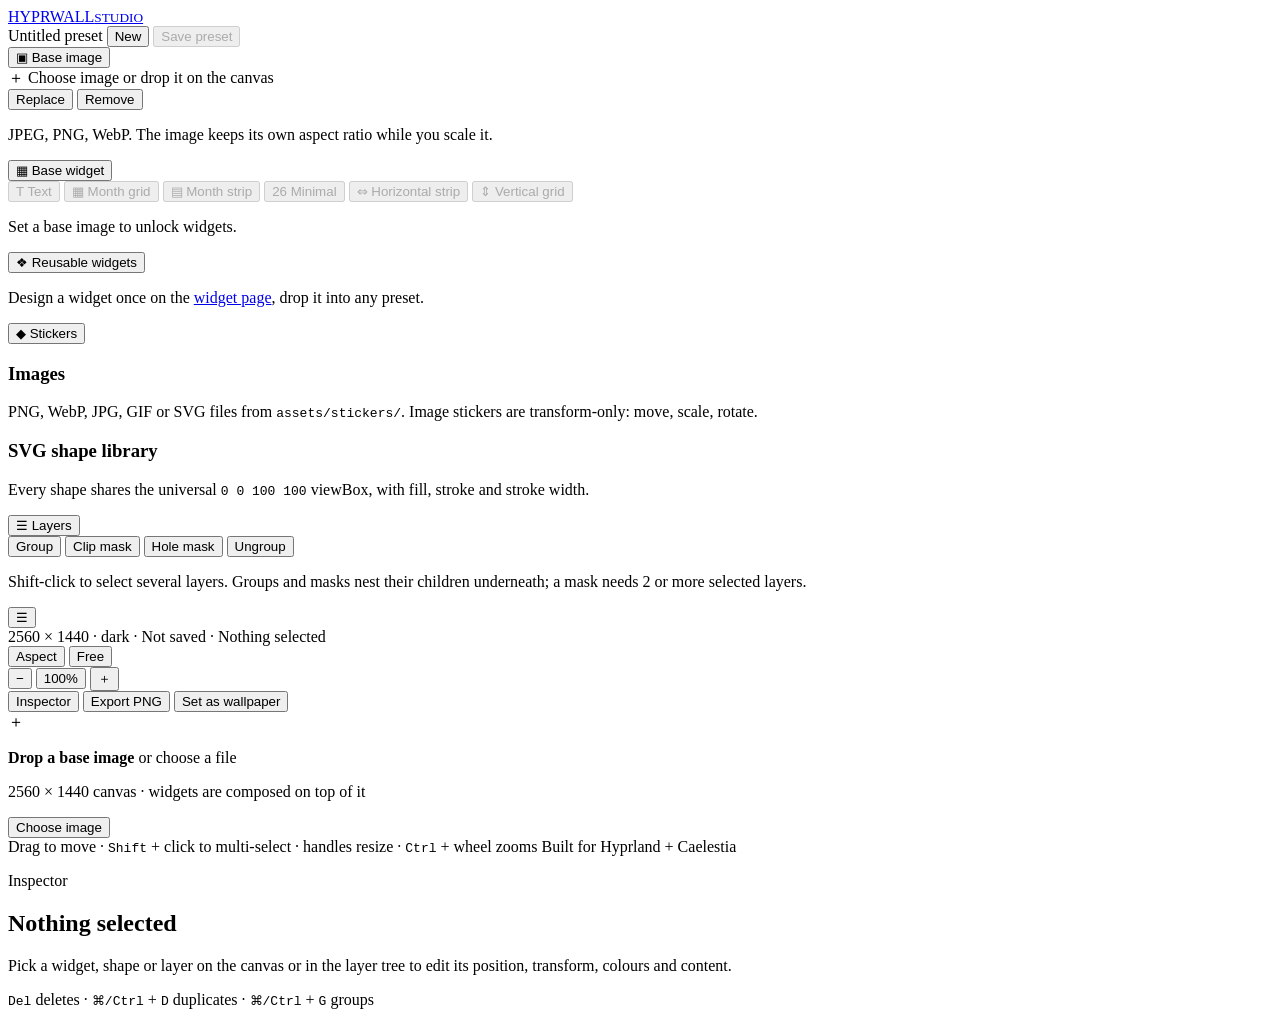
==== web/index.html @ 026e9ecd "feat: initial commit for kalender-wall" ====
<!doctype html>
<html lang="en">
<head>
  <meta charset="utf-8">
  <meta name="viewport" content="width=device-width, initial-scale=1">
  <title>HyprWall Studio · Editor</title>
  <meta name="description" content="Compose static calendar wallpapers for Hyprland + Caelestia.">
  <link rel="icon" href="/static/favicon.svg" type="image/svg+xml">
  <link rel="stylesheet" href="/static/app.css">
</head>
<body>
  <header class="topbar">
    <a class="brand" href="/" aria-label="HyprWall Studio home">
      <span class="brand-mark" aria-hidden="true"><i></i><i></i><i></i></span>
      <span class="brand-text">HYPRWALL<small>STUDIO</small></span>
    </a>
    <nav class="tabs" data-nav aria-label="Sections"></nav>
    <div class="topbar-actions">
      <span class="preset-chip" id="presetChip">Untitled preset</span>
      <button class="btn btn-ghost" id="btnNew" type="button">New</button>
      <button class="btn btn-accent" id="btnSave" type="button" disabled>Save preset</button>
    </div>
  </header>

  <main class="workspace">
    <aside class="panel panel-left" id="panelLeft" aria-label="Library">
      <div class="panel-scroll">
        <section class="acc is-open" data-acc>
          <button class="acc-head" type="button" aria-expanded="true">
            <span class="acc-glyph" aria-hidden="true">▣</span>
            <span class="acc-label">Base image</span>
            <span class="acc-mark" aria-hidden="true"></span>
          </button>
          <div class="acc-body">
            <label class="dropzone" id="baseDrop" for="baseInput">
              <input type="file" id="baseInput" accept="image/*" hidden>
              <span class="dropzone-mark" aria-hidden="true">＋</span>
              <span class="dropzone-strong">Choose image</span>
              <span class="dropzone-soft">or drop it on the canvas</span>
            </label>
            <div class="button-row">
              <button class="btn btn-ghost btn-small" id="btnReplaceBase" type="button">Replace</button>
              <button class="btn btn-ghost btn-small" id="btnRemoveBase" type="button">Remove</button>
            </div>
            <p class="hint">JPEG, PNG, WebP. The image keeps its own aspect ratio while you scale it.</p>
          </div>
        </section>

        <section class="acc" data-acc>
          <button class="acc-head" type="button" aria-expanded="false">
            <span class="acc-glyph" aria-hidden="true">▦</span>
            <span class="acc-label">Base widget</span>
            <span class="acc-mark" aria-hidden="true"></span>
          </button>
          <div class="acc-body">
            <div class="add-grid">
              <button class="add-card" type="button" data-add="text" disabled>
                <span class="add-glyph">T</span>
                <span class="add-label">Text</span>
              </button>
              <button class="add-card" type="button" data-add="calendar-grid" disabled>
                <span class="add-glyph">▦</span>
                <span class="add-label">Month grid</span>
              </button>
              <button class="add-card" type="button" data-add="calendar-strip" disabled>
                <span class="add-glyph">▤</span>
                <span class="add-label">Month strip</span>
              </button>
              <button class="add-card" type="button" data-add="calendar-minimal" disabled>
                <span class="add-glyph">26</span>
                <span class="add-label">Minimal</span>
              </button>
              <button class="add-card" type="button" data-add="calendar-horizontal" disabled>
                <span class="add-glyph">⇔</span>
                <span class="add-label">Horizontal strip</span>
              </button>
              <button class="add-card" type="button" data-add="calendar-vertical" disabled>
                <span class="add-glyph">⇕</span>
                <span class="add-label">Vertical grid</span>
              </button>
            </div>
            <p class="hint" id="baseHint">Set a base image to unlock widgets.</p>
          </div>
        </section>

        <section class="acc" data-acc>
          <button class="acc-head" type="button" aria-expanded="false">
            <span class="acc-glyph" aria-hidden="true">❖</span>
            <span class="acc-label">Reusable widgets</span>
            <span class="acc-mark" aria-hidden="true"></span>
          </button>
          <div class="acc-body">
            <div class="widget-grid is-locked" id="widgetGrid"></div>
            <p class="hint">Design a widget once on the <a href="/widgets">widget page</a>, drop it into any preset.</p>
          </div>
        </section>

        <section class="acc" data-acc>
          <button class="acc-head" type="button" aria-expanded="false">
            <span class="acc-glyph" aria-hidden="true">◆</span>
            <span class="acc-label">Stickers</span>
            <span class="acc-mark" aria-hidden="true"></span>
          </button>
          <div class="acc-body">
            <h3 class="acc-sub">Images</h3>
            <div class="sticker-grid is-locked" id="stickerGrid"></div>
            <p class="hint">PNG, WebP, JPG, GIF or SVG files from <code>assets/stickers/</code>. Image stickers are transform-only: move, scale, rotate.</p>
            <h3 class="acc-sub">SVG shape library</h3>
            <div class="shape-grid is-locked" id="shapeGrid"></div>
            <p class="hint">Every shape shares the universal <code>0 0 100 100</code> viewBox, with fill, stroke and stroke width.</p>
          </div>
        </section>

        <section class="acc" data-acc>
          <button class="acc-head" type="button" aria-expanded="false">
            <span class="acc-glyph" aria-hidden="true">☰</span>
            <span class="acc-label">Layers</span>
            <span class="acc-mark" aria-hidden="true"></span>
          </button>
          <div class="acc-body">
            <div class="layer-toolbar">
              <button class="btn btn-ghost btn-small" id="btnGroup" type="button"
                title="Group two or more SVG layers into one &lt;g&gt; object (Ctrl+G)">Group</button>
              <button class="btn btn-ghost btn-small" id="btnMask" type="button"
                title="Clip the top layers to the shape of the bottom layer — needs 2 or more selected layers">Clip mask</button>
              <button class="btn btn-ghost btn-small" id="btnMaskInvert" type="button"
                title="Punch a live hole with the bottom layer's shape — needs 2 or more selected layers">Hole mask</button>
              <button class="btn btn-ghost btn-small" id="btnUngroup" type="button"
                title="Flatten a group or mask back into separate layers">Ungroup</button>
            </div>
            <p class="layer-warning" id="layerWarning" hidden></p>
            <ul class="layers" id="layerList"></ul>
            <p class="hint">Shift-click to select several layers. Groups and masks nest their children underneath; a mask needs 2 or more selected layers.</p>
          </div>
        </section>
      </div>
    </aside>

    <section class="stage-column" aria-label="Canvas">
      <div class="stage-toolbar">
        <button class="btn btn-icon panel-toggle" type="button" data-panel="panelLeft" aria-label="Toggle library">☰</button>
        <div class="stage-meta">
          <span id="canvasMeta">2560 × 1440 · dark</span>
          <span class="dot">·</span>
          <span id="dirtyState">Not saved</span>
          <span class="dot">·</span>
          <span id="selectionMeta">Nothing selected</span>
        </div>
        <div class="stage-actions">
          <div class="seg seg-compact" id="resizeMode" role="group" aria-label="Resize handles">
            <button class="seg-btn is-active" type="button" data-resize="aspect" title="Handles keep the aspect ratio">Aspect</button>
            <button class="seg-btn" type="button" data-resize="free" title="Handles resize width and height independently">Free</button>
          </div>
          <div class="zoom-bar" role="group" aria-label="Canvas zoom">
            <button class="btn btn-icon btn-small" id="btnZoomOut" type="button" title="Zoom out (Ctrl + −)">−</button>
            <button class="btn btn-ghost btn-small zoom-value" id="btnZoomLevel" type="button" title="Reset zoom (Ctrl + 0)">100%</button>
            <button class="btn btn-icon btn-small" id="btnZoomIn" type="button" title="Zoom in (Ctrl + +)">＋</button>
          </div>
          <button class="btn btn-ghost btn-small panel-toggle" type="button" data-panel="panelRight">Inspector</button>
          <button class="btn btn-ghost btn-small" id="btnExport" type="button">Export PNG</button>
          <button class="btn btn-ghost btn-small" id="btnApply" type="button">Set as wallpaper</button>
        </div>
      </div>

      <div class="ratio-banner" id="ratioBanner" hidden>
        <span class="ratio-banner-mark" aria-hidden="true">!</span>
        <p id="ratioBannerText"></p>
        <button class="btn btn-ghost btn-small" id="btnAdapt" type="button">Adapt to canvas</button>
      </div>

      <div class="stage-frame">
        <div class="stage" id="stage" tabindex="0">
          <div class="stage-content">
            <div class="base-box" id="baseBox" data-widget-id="base" hidden>
              <img id="baseImage" alt="Base image">
            </div>
            <div class="widget-layer" id="widgetLayer"></div>
            <div class="stage-empty" id="stageEmpty">
              <span class="empty-mark" aria-hidden="true">＋</span>
              <p><strong>Drop a base image</strong> or choose a file</p>
              <p class="empty-sub">2560 × 1440 canvas · widgets are composed on top of it</p>
              <button class="btn btn-accent" id="emptyPick" type="button">Choose image</button>
            </div>
          </div>
        </div>
      </div>

      <footer class="stage-footer">
        <span>Drag to move · <kbd>Shift</kbd> + click to multi-select · handles resize · <kbd>Ctrl</kbd> + wheel zooms</span>
        <span class="stage-footer-right">Built for Hyprland + Caelestia</span>
      </footer>
    </section>

    <aside class="panel panel-right" id="panelRight" aria-label="Inspector">
      <div class="panel-scroll">
        <div class="inspector-empty" id="inspectorEmpty">
          <p class="eyebrow">Inspector</p>
          <h2>Nothing selected</h2>
          <p>Pick a widget, shape or layer on the canvas or in the layer tree to edit its position, transform, colours and content.</p>
          <kbd>Del</kbd> deletes · <kbd>⌘/Ctrl</kbd> + <kbd>D</kbd> duplicates · <kbd>⌘/Ctrl</kbd> + <kbd>G</kbd> groups
        </div>
        <div class="inspector" id="inspectorBody" hidden></div>
      </div>
    </aside>
  </main>

  <dialog id="saveDialog" aria-labelledby="saveTitle">
    <form id="saveForm" class="dialog-card">
      <p class="eyebrow">Preset</p>
      <h2 id="saveTitle">Save preset</h2>
      <p class="dialog-sub">Stored in <code>presets/&lt;slug&gt;/</code> as <code>base.jpg</code> + <code>widget.json</code>.</p>
      <label class="field">
        <span class="field-label">Name</span>
        <input id="presetName" type="text" maxlength="80" required autocomplete="off">
      </label>
      <fieldset class="theme-picker">
        <legend>Theme</legend>
        <label class="theme-option">
          <input type="radio" name="theme" value="light">
          <span class="theme-swatch theme-swatch-light"></span>
          <span><strong>Light</strong><small>used from 07:00 to 19:00</small></span>
        </label>
        <label class="theme-option">
          <input type="radio" name="theme" value="dark">
          <span class="theme-swatch theme-swatch-dark"></span>
          <span><strong>Dark</strong><small>used at night</small></span>
        </label>
      </fieldset>
      <footer class="dialog-actions">
        <button class="btn btn-ghost" id="cancelSave" type="button">Cancel</button>
        <button class="btn btn-accent" id="confirmSave" type="submit">Save preset</button>
      </footer>
    </form>
  </dialog>

  <div class="toasts" id="toasts" role="status" aria-live="polite"></div>
  <script type="module" src="/static/js/editor.js"></script>
</body>
</html>
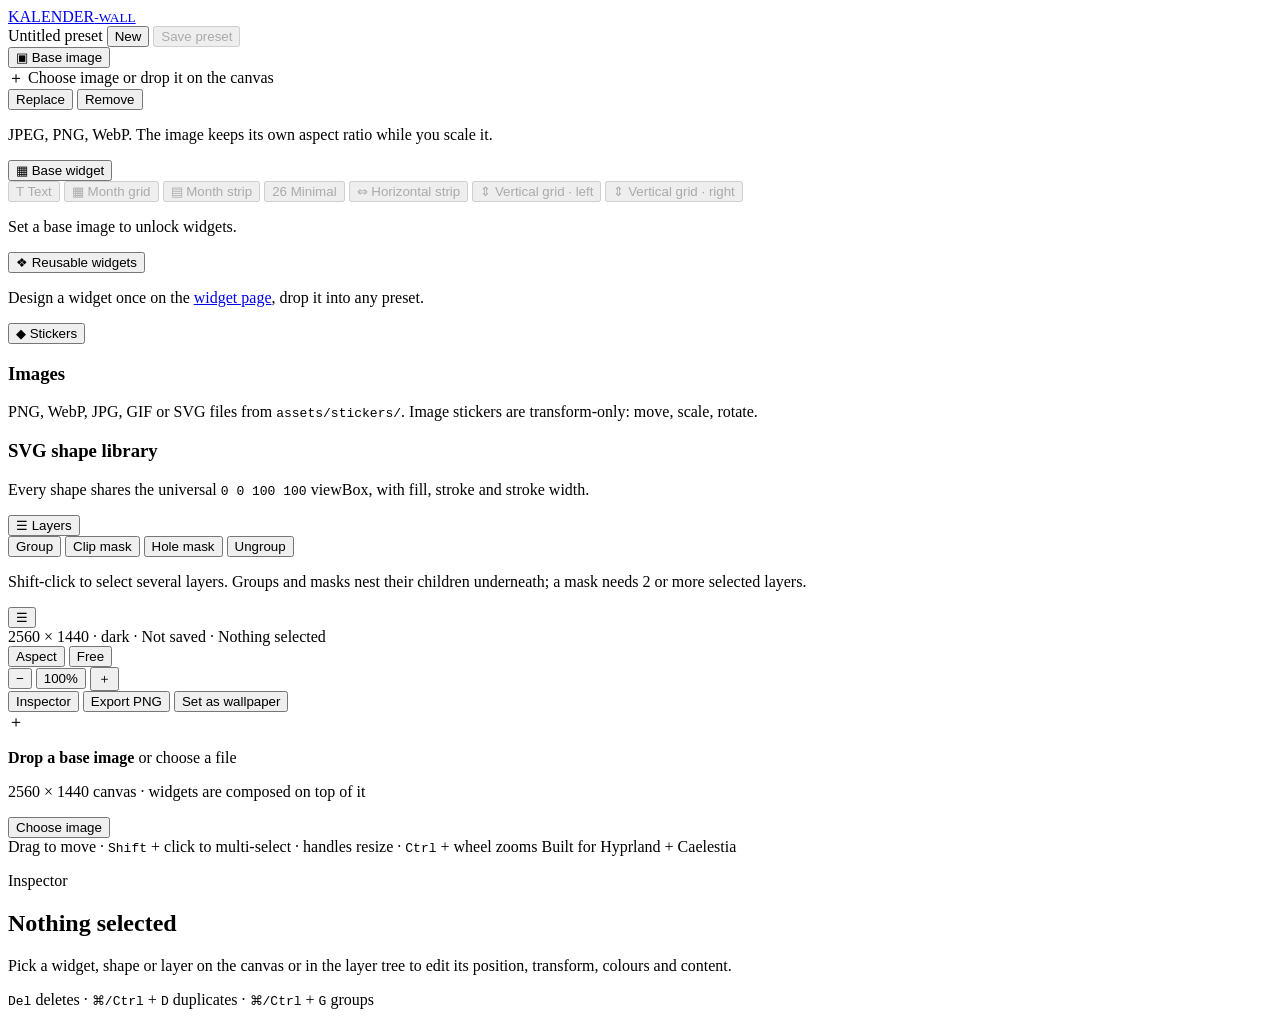
==== commit dc1de6a2: "refactor: update widgets, fix free transform aspect ratio, add Caelestia commands, update autostart " ====
--- a/web/index.html
+++ b/web/index.html
@@ -3,16 +3,16 @@
 <head>
   <meta charset="utf-8">
   <meta name="viewport" content="width=device-width, initial-scale=1">
-  <title>HyprWall Studio · Editor</title>
+  <title>Kalender-Wall · Editor</title>
   <meta name="description" content="Compose static calendar wallpapers for Hyprland + Caelestia.">
   <link rel="icon" href="/static/favicon.svg" type="image/svg+xml">
   <link rel="stylesheet" href="/static/app.css">
 </head>
 <body>
   <header class="topbar">
-    <a class="brand" href="/" aria-label="HyprWall Studio home">
+    <a class="brand" href="/" aria-label="Kalender-Wall home">
       <span class="brand-mark" aria-hidden="true"><i></i><i></i><i></i></span>
-      <span class="brand-text">HYPRWALL<small>STUDIO</small></span>
+      <span class="brand-text">KALENDER<small>-WALL</small></span>
     </a>
     <nav class="tabs" data-nav aria-label="Sections"></nav>
     <div class="topbar-actions">
@@ -74,9 +74,15 @@
                 <span class="add-glyph">⇔</span>
                 <span class="add-label">Horizontal strip</span>
               </button>
-              <button class="add-card" type="button" data-add="calendar-vertical" disabled>
+              <button class="add-card" type="button" data-add="calendar-vertical" disabled
+                title="One column of days, day numbers on the outer left edge — for the left of the screen">
                 <span class="add-glyph">⇕</span>
-                <span class="add-label">Vertical grid</span>
+                <span class="add-label">Vertical grid · left</span>
+              </button>
+              <button class="add-card" type="button" data-add="calendar-vertical-right" disabled
+                title="Mirrored one-column calendar — day numbers on the outer right edge">
+                <span class="add-glyph">⇕</span>
+                <span class="add-label">Vertical grid · right</span>
               </button>
             </div>
             <p class="hint" id="baseHint">Set a base image to unlock widgets.</p>
